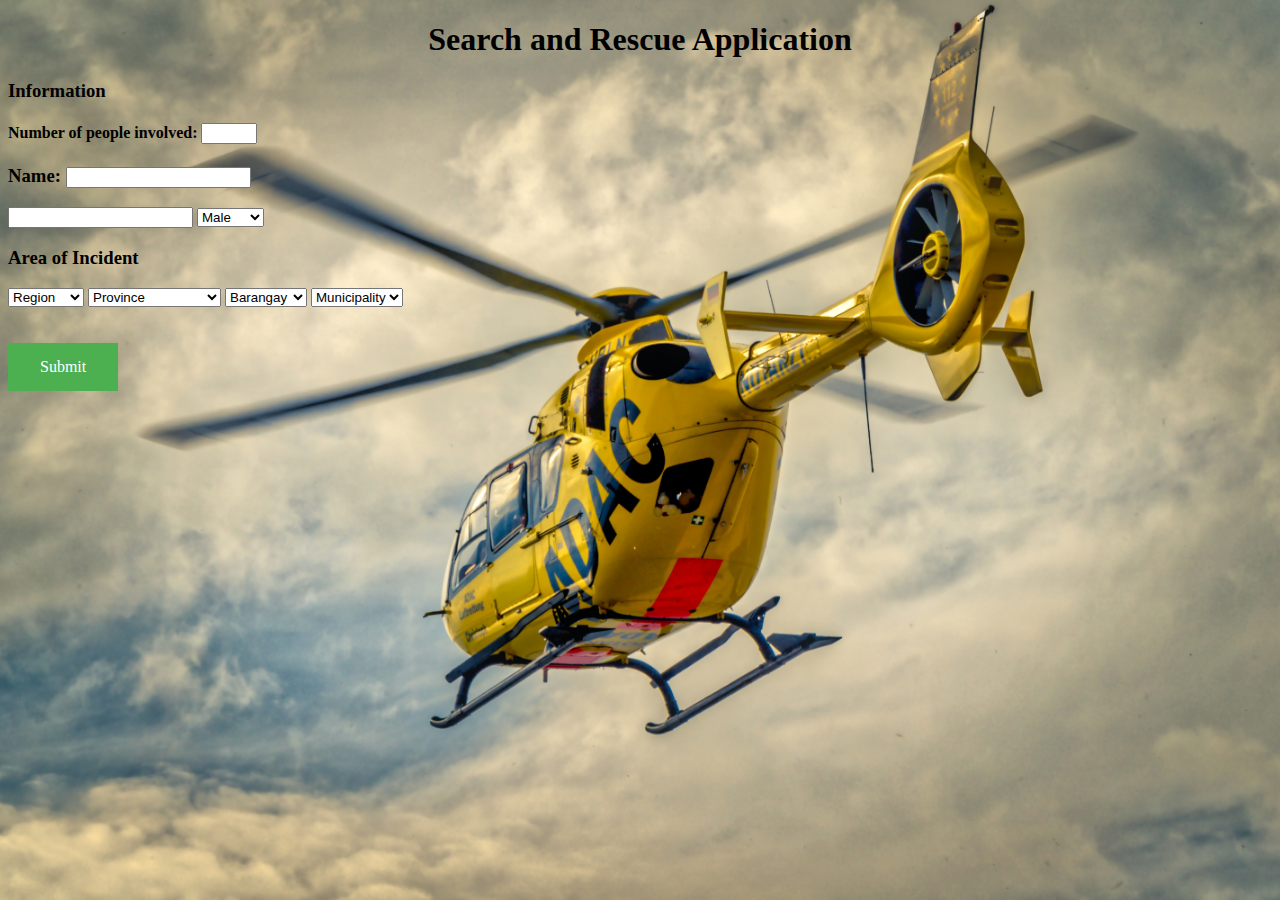
==== rescue-me.html @ 169a7519 "Added intial style" ====
<!doctype HTML>

<HTML>
  <head>
    
    <meta charset="utf-8">
    <script src="assets/js/"></script>
    <link rel="stylesheet" href="assets/css/main.css"></link>
    <meta name="viewport" content="width=device-width, initial-scale=1" />
    
  <head>
  <body>
      <div id="title">
        <h1> Search and Rescue Application </h1>
      </div>
      
          <h3> Information </h3>
          <h4> Number of people involved: <input type="number" name="Number of People involved" min="1" max="50"> </h4>
      <div id="info-details">
          <h3> Name: <input type="text" name="name"> </h3>
          <input type="text" name="age">

          <select>
            <option value="M"> Male </option>
            <option value="F"> Female </option>
          </select>

          <h3> Area of Incident </h3>
          <select id="Region">
            <option> Region </option>
            <option value="1"> CAR </option>
            <option value="2"> Region 1 </option>
            <option value="3"> Region 2 </option>
            <option value="4"> Region 3 </option>
          </select>
          <select id="Province">
            <option> Province </option>
            <option value="p1"> Abra </option>
            <option value="p2"> Kalinga </option>
            <option value="p3"> Benguet </option>
            <option value="p4"> Mountain Province </option>
          </select>
          <select id="Barangay">
            <option> Barangay </option>
            <option value="1"> Bakakeng </option>
            <option value="2"> Pacdal </option>
          </select>
          <select id="Municipality">
            <option> Municipality </option>
            <option value="1"> Baguio City </option>
            <option value="2"> Pacdal </option>
          </select>
      </div>
    <br>
    <br>
    <button type="submit" value="Submit"> Submit </button>
  </body>
---- assets/css/main.css ----
/*
	This file contains the main CSS for the whole webpage.
*/


 #title {
 	text-align: center;
 	font-family: 'Lora', serif;
 }

 #updates {
 	font-family: 'Lora', serif;
 	text-align: center;
 }

 #buttons {
 	font-family: 'Quicksand', serif;
 	text-align: center;
 	padding: 15px;
 	word-spacing: 30px;

 }

footer {

}

table, th {
	font-family: 'Lora', serif;
    border: 0px solid black;
    vertical-align: center;

}

body {
    background-image: url("../img/rescue-img.jpg");
    background-position: top;
    background-attachment: fixed;
    background-size: cover;
}

#buttons > a > button {background-color: #008CBA;}

button {
    background-color: #4CAF50; /* Green */
    border: none;
    color: white;
    padding: 15px 32px;
    text-align: center;
    text-decoration: none;
    display: inline-block;
    font-size: 16px;
    font-family: 'Quicksand';
}


table {
    width: 90%;
    background-color: aliceblue;
}

th, td {
    padding: 15px;
    text-align: left;
    border-bottom: 1px solid #ddd;
}

tr:hover {background-color: #f5f5f5;}


tr{
	font-family: 'Lora', serif;
	font-size: 15px;
}



p {
	font-family: 'Quicksand';
    text-align: center;
    padding: -30px;
    
}
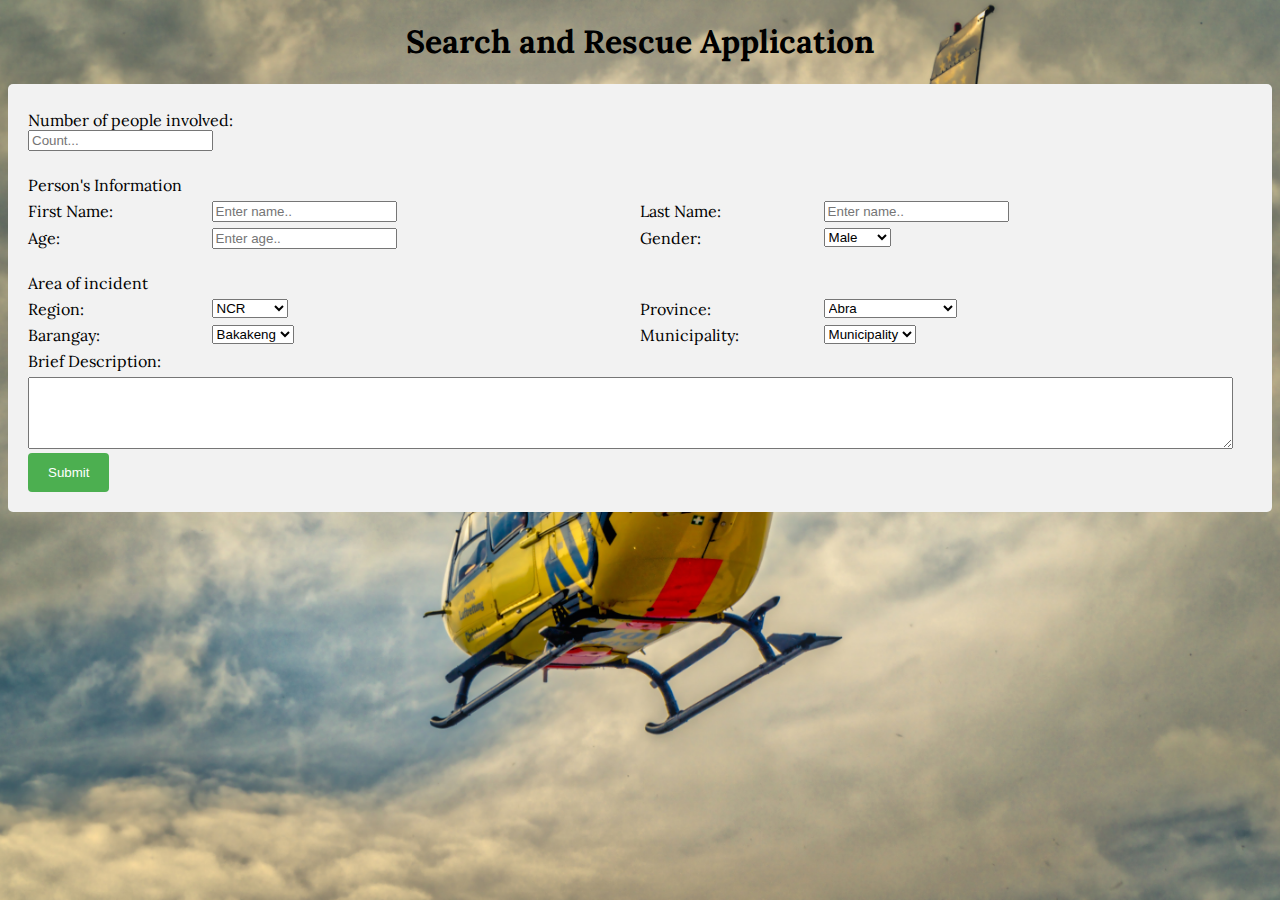
==== commit aa633cbe: "Calibrated the form section" ====
--- a/rescue-me.html
+++ b/rescue-me.html
@@ -2,56 +2,134 @@
 
 <HTML>
   <head>
-    
     <meta charset="utf-8">
-    <script src="assets/js/"></script>
-    <link rel="stylesheet" href="assets/css/main.css"></link>
+    <script src="assets/js/ajax.js"></script>
+    <script src="assets/js/main.js"></script>
+    <link rel="stylesheet" type="text/css" href="assets/css/main.css" />
     <meta name="viewport" content="width=device-width, initial-scale=1" />
-    
   <head>
   <body>
       <div id="title">
         <h1> Search and Rescue Application </h1>
       </div>
       
-          <h3> Information </h3>
-          <h4> Number of people involved: <input type="number" name="Number of People involved" min="1" max="50"> </h4>
-      <div id="info-details">
-          <h3> Name: <input type="text" name="name"> </h3>
-          <input type="text" name="age">
+    <div class="container">
+        <form name="myForm" action="#" onsubmit="return validateForm()" method="post">
+            <div class="row">
+              <div class="col-100">
+                <label>Number of people involved: </label>
+              </div>
+              <div class="100">
+                <input type="number" placeholder="Count...">
+              </div>
+            </div>
 
-          <select>
-            <option value="M"> Male </option>
-            <option value="F"> Female </option>
-          </select>
+            <br>
 
-          <h3> Area of Incident </h3>
-          <select id="Region">
-            <option> Region </option>
-            <option value="1"> CAR </option>
-            <option value="2"> Region 1 </option>
-            <option value="3"> Region 2 </option>
-            <option value="4"> Region 3 </option>
-          </select>
-          <select id="Province">
-            <option> Province </option>
-            <option value="p1"> Abra </option>
-            <option value="p2"> Kalinga </option>
-            <option value="p3"> Benguet </option>
-            <option value="p4"> Mountain Province </option>
-          </select>
-          <select id="Barangay">
-            <option> Barangay </option>
-            <option value="1"> Bakakeng </option>
-            <option value="2"> Pacdal </option>
-          </select>
-          <select id="Municipality">
-            <option> Municipality </option>
-            <option value="1"> Baguio City </option>
-            <option value="2"> Pacdal </option>
-          </select>
-      </div>
-    <br>
-    <br>
-    <button type="submit" value="Submit"> Submit </button>
+            <div class="row"> <!-- individual information --> 
+              <div class="col-100">
+                <label for="name-desc"> Person's Information </label>
+              </div>
+              
+              <div class="col-15">
+                <label for="fname"> First Name:</label>
+              </div>
+              <div class="col-35">
+                <input type="text" id="fname" name="victim" placeholder="Enter name..">
+              </div>
+              <div class="col-15">
+                <label for="gender"> Last Name:</label>
+              </div>
+              <div class="col-35">
+                <input type="text" id="fname" name="victim" placeholder="Enter name..">
+              </div>
+
+
+              <div class="col-15">
+                <label for="age"> Age: </label>
+              </div>
+              <div class="col-35">
+                <input type="number" id="age" name="victim" placeholder="Enter age..">
+              </div>
+              <div class="col-15">
+                <label for="age"> Gender: </label>
+              </div>
+              <div class="col-35">
+                <select id="Gender">
+                  <option value="male"> Male </option>
+                  <option value="female"> Female </option>
+                </select>
+              </div>
+
+            </div> <!-- end of row --> 
+            <br>
+            <div class="row"> <!-- Location of Incident -->
+              <div class="col-100">
+                <label> Area of incident </label>
+              </div>
+
+              <div class="col-15">
+                <label for="region-s">Region: </label>
+              </div>
+              <div class="col-35"> 
+                <select id="Region">
+                  <option value="2"> NCR </option>
+                  <option value="1"> CAR </option>
+                  <option value="2"> Region 1 </option>
+                  <option value="3"> Region 2 </option>
+                  <option value="4"> Region 3 </option>
+                  <option value="2"> Region 4 </option>
+                  <option value="3"> Region 5 </option>
+                </select>
+              </div>
+
+              <div class="col-15"> 
+                <label for="province-s">Province: </label>
+              </div>
+              <div class="col-35">
+                <select id="Province-CAR">
+                  <option value="p1"> Abra </option>
+                  <option value="p2"> Kalinga </option>
+                  <option value="p3"> Benguet </option>
+                  <option value="p4"> Mountain Province </option>
+                </select>
+              </div>
+            </div>
+              
+            <div class="row">
+              <div class="col-15"> 
+                <label for="barangay-s">Barangay: </label>
+              </div>
+              <div class="col-35">
+                <select id="Barangay">
+                  <option value="1"> Bakakeng </option>
+                  <option value="2"> Pacdal </option>
+                </select>
+              </div>
+              
+              <div class="col-15">
+                <label for="municipality-s">Municipality: </label>
+              </div>
+              <div class="col-35">
+                <select id="Municipality">
+                  <option> Municipality </option>
+                  <option value="1"> Baguio City </option>
+                </select>
+              </div>
+            </div> <!-- end of row --> 
+
+            <div class="row">
+              <div class="col-100">
+                <label> Brief Description: </label>
+              </div>
+              <div class="col-100">
+                <textarea type="text"></textarea>
+              </div>
+
+
+            </div>
+            
+            <input type="submit" value="Submit">
+        </form>
+    </div> 
   </body>
--- a/assets/css/main.css
+++ b/assets/css/main.css
@@ -1,12 +1,84 @@
 /*
 	This file contains the main CSS for the whole webpage.
 */
+@import url('https://fonts.googleapis.com/css?family=Lora');
+@import url('https://fonts.googleapis.com/css?family=Quicksand');
+ 
+@media screen and (max-width: 600px) {
+    .col-15, .col-35, input[type=submit] {
+        width: 100%;
+        margin-top: 0;
+    }
+}
 
+.col-15 {
+    float: left;
+    width: 15%;
+    margin-top: 6px;
+}
 
- #title {
+.col-35 {
+    float: left;
+    width: 35%;
+    margin-top: 6px;
+}
+
+.col-40 {
+    float: left;
+    width: 40%;
+    margin-top: 6px;
+}
+
+.col-100 {
+    float: left;
+    width: 100%;
+    margin-top: 6px;
+}
+
+.col-10 {
+    float: left;
+    width: 10%;
+    margin-top: 6px;
+}
+
+.container {
+    border-radius: 5px;
+    background-color: #f2f2f2;
+    padding: 20px;
+}
+
+.row:after {
+    content: "";
+    display: table;
+    clear: both;
+}
+
+br{
+    padding-top: 25px;
+}
+
+input[type=submit] {
+    background-color: #4CAF50;
+    color: white;
+    padding: 12px 20px;
+    border: none;
+    border-radius: 4px;
+    cursor: pointer;
+    align-items: center;
+}
+
+#title {
  	text-align: center;
  	font-family: 'Lora', serif;
  }
+
+body {
+    background-image: url("../img/rescue-img.jpg");
+    background-position: top;
+    background-attachment: fixed;
+    background-size: cover;
+}
+
 
  #updates {
  	font-family: 'Lora', serif;
@@ -16,13 +88,14 @@
  #buttons {
  	font-family: 'Quicksand', serif;
  	text-align: center;
- 	padding: 15px;
+ 	padding: 30px;
  	word-spacing: 30px;
 
  }
 
-footer {
-
+label {
+    font-family: 'Lora';
+    padding-bottom: 5px; 
 }
 
 table, th {
@@ -32,17 +105,18 @@
 
 }
 
-body {
-    background-image: url("../img/rescue-img.jpg");
-    background-position: top;
-    background-attachment: fixed;
-    background-size: cover;
+select {
+    width: auto;
+}
+
+textarea {
+    width: 95%;
+    padding: 20px;
 }
 
 #buttons > a > button {background-color: #008CBA;}
 
 button {
-    background-color: #4CAF50; /* Green */
     border: none;
     color: white;
     padding: 15px 32px;
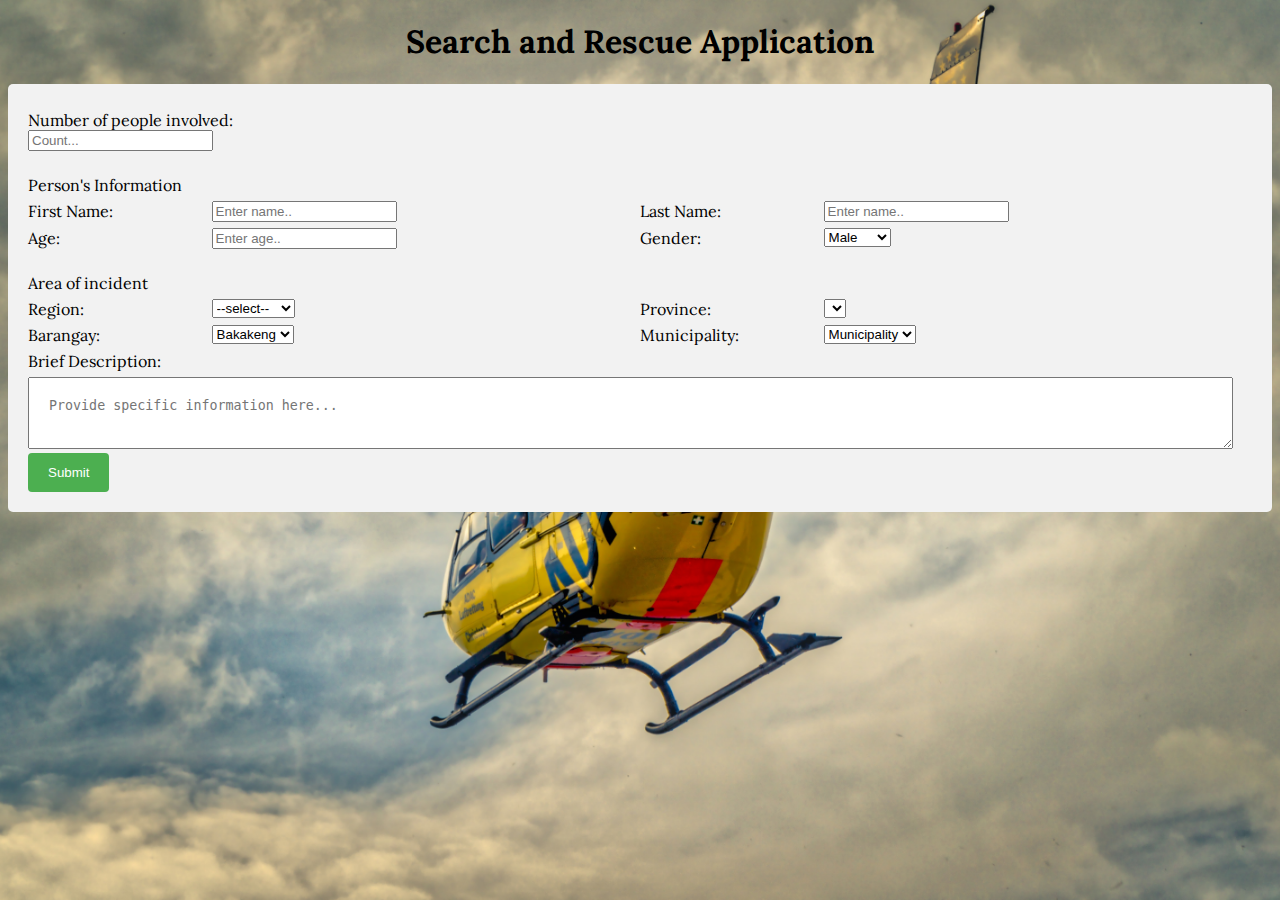
==== commit 3aac8d3e: "function for region and province connected" ====
--- a/rescue-me.html
+++ b/rescue-me.html
@@ -17,7 +17,7 @@
         <form name="myForm" action="#" onsubmit="return validateForm()" method="post">
             <div class="row">
               <div class="col-100">
-                <label>Number of people involved: </label>
+                <label id="heading">Number of people involved: </label>
               </div>
               <div class="100">
                 <input type="number" placeholder="Count...">
@@ -28,7 +28,7 @@
 
             <div class="row"> <!-- individual information --> 
               <div class="col-100">
-                <label for="name-desc"> Person's Information </label>
+                <label id="heading"> Person's Information </label>
               </div>
               
               <div class="col-15">
@@ -65,37 +65,79 @@
             <br>
             <div class="row"> <!-- Location of Incident -->
               <div class="col-100">
-                <label> Area of incident </label>
+                <label id="heading"> Area of incident </label>
               </div>
 
               <div class="col-15">
                 <label for="region-s">Region: </label>
               </div>
               <div class="col-35"> 
-                <select id="Region">
-                  <option value="2"> NCR </option>
-                  <option value="1"> CAR </option>
-                  <option value="2"> Region 1 </option>
-                  <option value="3"> Region 2 </option>
-                  <option value="4"> Region 3 </option>
-                  <option value="2"> Region 4 </option>
-                  <option value="3"> Region 5 </option>
-                </select>
+                <select id="region" onchange="ChangeRegionList()"> 
+  				        <option value=""> --select-- </option>
+                  <option value="ARMM"> ARMM </option>
+                  <option value="CAR"> CAR </option>
+				          <option value="NCR"> NCR </option>
+                  <option value="R1"> Region 1 </option>
+                  <option value="R2"> Region 2 </option>
+                  <option value="R3"> Region 3 </option>
+                  <option value="R4a"> Region 4a </option>
+				          <option value="R4b"> Region 4b </option>
+                  <option value="R5"> Region 5 </option>
+                  <option value="R6"> Region 6 </option>
+                  <option value="R7"> Region 7 </option>
+                  <option value="R8"> Region 8 </option>
+                  <option value="R9"> Region 9 </option>
+                  <option value="R10"> Region 10 </option>
+                  <option value="R11"> Region 11 </option>
+                  <option value="R12"> Region 12 </option>
+				          <option value="R12"> Region 13 </option>
+				        </select> 
               </div>
 
               <div class="col-15"> 
                 <label for="province-s">Province: </label>
               </div>
               <div class="col-35">
-                <select id="Province-CAR">
-                  <option value="p1"> Abra </option>
-                  <option value="p2"> Kalinga </option>
-                  <option value="p3"> Benguet </option>
-                  <option value="p4"> Mountain Province </option>
-                </select>
+                <select id="province"></select> 
               </div>
             </div>
-              
+              <script>
+				        var regionProvince = {};
+				        regionProvince['ARMM'] = ['Maguindanao', 'Lanao del Sur', 'Sulu', 'Tawi-Tawi','Basilan'];
+                regionProvince['CAR'] = ['Abra', 'Benguet', 'Kalinga', 'Apayao', 'Mountain Province', 'Ifugao'];
+                regionProvince['NCR'] = ['-----'];
+                regionProvince['R1'] = ['Ilocos Norte', 'Ilocos Sur', 'La Union', 'Pangasinan'];
+                regionProvince['R2'] = ['Batanes', 'Cagayan', 'Isabela', 'Nueva Viscaya', 'Quirino Province'];
+                regionProvince['R3'] = ['Aurora', 'Bataan', 'Bulacan', 'Nueva Ecija','Pampanga','Tarlac','Zambales'];
+                regionProvince['R4a'] = ['Cavite', 'Laguna', 'Batangas', 'Quezon'];
+                regionProvince['R4b'] = ['Mindoro Occidental', 'Mindoro Oriental', 'Marinduue', 'Romblon','Palawan'];
+                regionProvince['R5'] = ['Masbate', 'Catanduanes', 'Sorsogon', 'Albay','Camarines Sur','Camarines Norte'];
+                regionProvince['R6'] = ['Negros Occidental', 'Guimaras', 'Iloilo', 'Capiz','Antique','Aklan'];
+                regionProvince['R7'] = ['Bohol', 'Cebu', 'Negros Oriental', 'Siquijor'];
+                regionProvince['R8'] = ['Eastern Samar', 'Northern Samar', 'Western Samar','Leyte','Soutern Leyte','Biliran'];
+                regionProvince['R9'] = ['Zamboanga del Norte', 'Zamboanga Sibugay', 'Zamboanga del Sur'];
+                regionProvince['R10'] = ['Bukidnon', 'Camiguin', 'Lanao del Norte', 'Misamis Occidental','Misamis Oriental'];
+                regionProvince['R11'] = ['Compostela Valley', 'Davao del Norte', 'Davao Occidental', 'Davao Oriental','Davao del Sur','Davao City'];
+                regionProvince['R12'] = ['Cotabato', 'South Cotabato', 'Sultan Kudarat', 'Cotabato City','Saragani'];
+                regionProvince['R13'] = ['Agusan del Norte', 'Agusan del Sur', 'Surigao del Norte', 'Surigao del Sur','Dinagat Island'];
+
+                function ChangeRegionList() {
+                  var regList = document.getElementById("region");
+                  var provList = document.getElementById("province");
+                  var selReg = regList.options[regList.selectedIndex].value;
+                  while (provList.options.length) {
+                      provList.remove(0);
+                  }
+                  var regs = regionProvince[selReg];
+                  if (regs) {
+                      var i;
+                      for (i = 0; i < regs.length; i++) {
+                          var reg = new Option(regs[i], i);
+                          provList.options.add(reg);
+                      }
+                  }
+                } 
+			        </script>
             <div class="row">
               <div class="col-15"> 
                 <label for="barangay-s">Barangay: </label>
@@ -123,7 +165,7 @@
                 <label> Brief Description: </label>
               </div>
               <div class="col-100">
-                <textarea type="text"></textarea>
+                <textarea type="text" placeholder="Provide specific information here..."></textarea>
               </div>
 
 
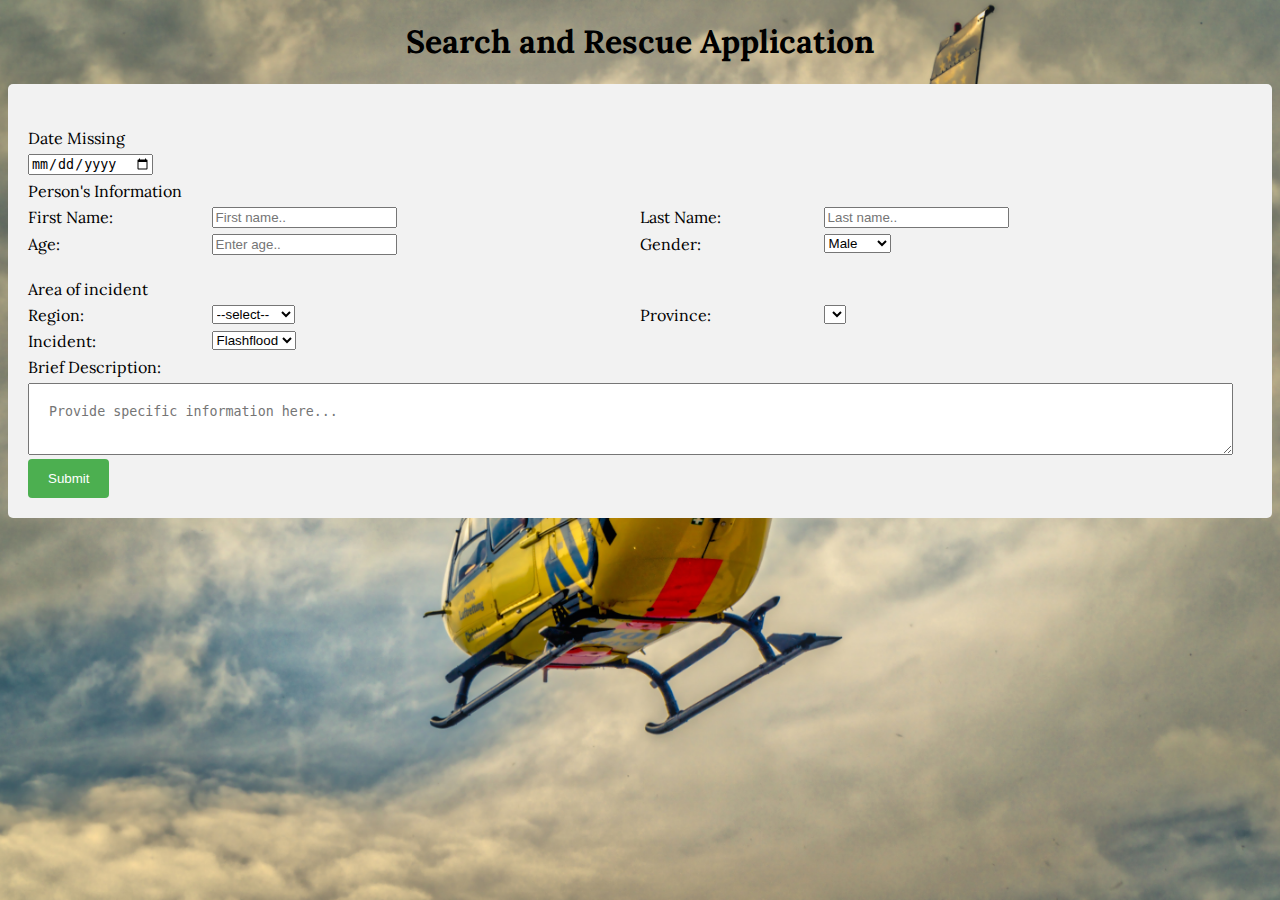
==== commit 876ca113: "Renamed and removed some unnecessary information of the victim" ====
--- a/rescue-me.html
+++ b/rescue-me.html
@@ -3,10 +3,10 @@
 <HTML>
   <head>
     <meta charset="utf-8">
-    <script src="assets/js/ajax.js"></script>
     <script src="assets/js/main.js"></script>
     <link rel="stylesheet" type="text/css" href="assets/css/main.css" />
     <meta name="viewport" content="width=device-width, initial-scale=1" />
+      <script src="assets/js/db.js"></script>
   <head>
   <body>
       <div id="title">
@@ -15,17 +15,16 @@
       
     <div class="container">
         <form name="myForm" action="#" onsubmit="return validateForm()" method="post">
-            <div class="row">
+            <br>
+            <div class="row"> <!-- individual information --> 
               <div class="col-100">
-                <label id="heading">Number of people involved: </label>
+                <label id="date-detail"> Date Missing </label>
               </div>
-              <div class="100">
-                <input type="number" placeholder="Count...">
+              <div class="col-100">
+                <input type="date" id="date-missing" name="victim">
               </div>
+                
             </div>
-
-            <br>
-
             <div class="row"> <!-- individual information --> 
               <div class="col-100">
                 <label id="heading"> Person's Information </label>
@@ -35,13 +34,13 @@
                 <label for="fname"> First Name:</label>
               </div>
               <div class="col-35">
-                <input type="text" id="fname" name="victim" placeholder="Enter name..">
+                <input type="text" id="fname" name="victim" placeholder="First name..">
               </div>
               <div class="col-15">
                 <label for="gender"> Last Name:</label>
               </div>
               <div class="col-35">
-                <input type="text" id="fname" name="victim" placeholder="Enter name..">
+                <input type="text" id="lname" name="victim" placeholder="Last name..">
               </div>
 
 
@@ -52,7 +51,7 @@
                 <input type="number" id="age" name="victim" placeholder="Enter age..">
               </div>
               <div class="col-15">
-                <label for="age"> Gender: </label>
+                <label for="gender"> Gender: </label>
               </div>
               <div class="col-35">
                 <select id="Gender">
@@ -101,9 +100,35 @@
                 <select id="province"></select> 
               </div>
             </div>
-              <script>
-				        var regionProvince = {};
-				        regionProvince['ARMM'] = ['Maguindanao', 'Lanao del Sur', 'Sulu', 'Tawi-Tawi','Basilan'];
+           
+            <div class="row">
+              <div class="col-15"> 
+                <label for="case">Incident: </label>
+              </div>
+              <div class="col-35">
+                <select id="Barangay">
+                  <option value="1"> Flashflood </option>
+                  <option value="2"> Landslide </option>
+                  <option value="1"> Others </option>            
+                </select>
+              </div>
+            </div> <!-- end of row --> 
+
+            <div class="row">
+              <div class="col-100">
+                <label> Brief Description: </label>
+              </div>
+              <div class="col-100">
+                <textarea type="text" placeholder="Provide specific information here..."></textarea>
+              </div>
+            </div>
+            <input type="submit" value="Submit">
+        </form>
+    </div> 
+      
+         <script>
+				var regionProvince = {};
+				regionProvince['ARMM'] = ['Maguindanao', 'Lanao del Sur', 'Sulu', 'Tawi-Tawi','Basilan'];
                 regionProvince['CAR'] = ['Abra', 'Benguet', 'Kalinga', 'Apayao', 'Mountain Province', 'Ifugao'];
                 regionProvince['NCR'] = ['-----'];
                 regionProvince['R1'] = ['Ilocos Norte', 'Ilocos Sur', 'La Union', 'Pangasinan'];
@@ -138,40 +163,4 @@
                   }
                 } 
 			        </script>
-            <div class="row">
-              <div class="col-15"> 
-                <label for="barangay-s">Barangay: </label>
-              </div>
-              <div class="col-35">
-                <select id="Barangay">
-                  <option value="1"> Bakakeng </option>
-                  <option value="2"> Pacdal </option>
-                </select>
-              </div>
-              
-              <div class="col-15">
-                <label for="municipality-s">Municipality: </label>
-              </div>
-              <div class="col-35">
-                <select id="Municipality">
-                  <option> Municipality </option>
-                  <option value="1"> Baguio City </option>
-                </select>
-              </div>
-            </div> <!-- end of row --> 
-
-            <div class="row">
-              <div class="col-100">
-                <label> Brief Description: </label>
-              </div>
-              <div class="col-100">
-                <textarea type="text" placeholder="Provide specific information here..."></textarea>
-              </div>
-
-
-            </div>
-            
-            <input type="submit" value="Submit">
-        </form>
-    </div> 
   </body>
